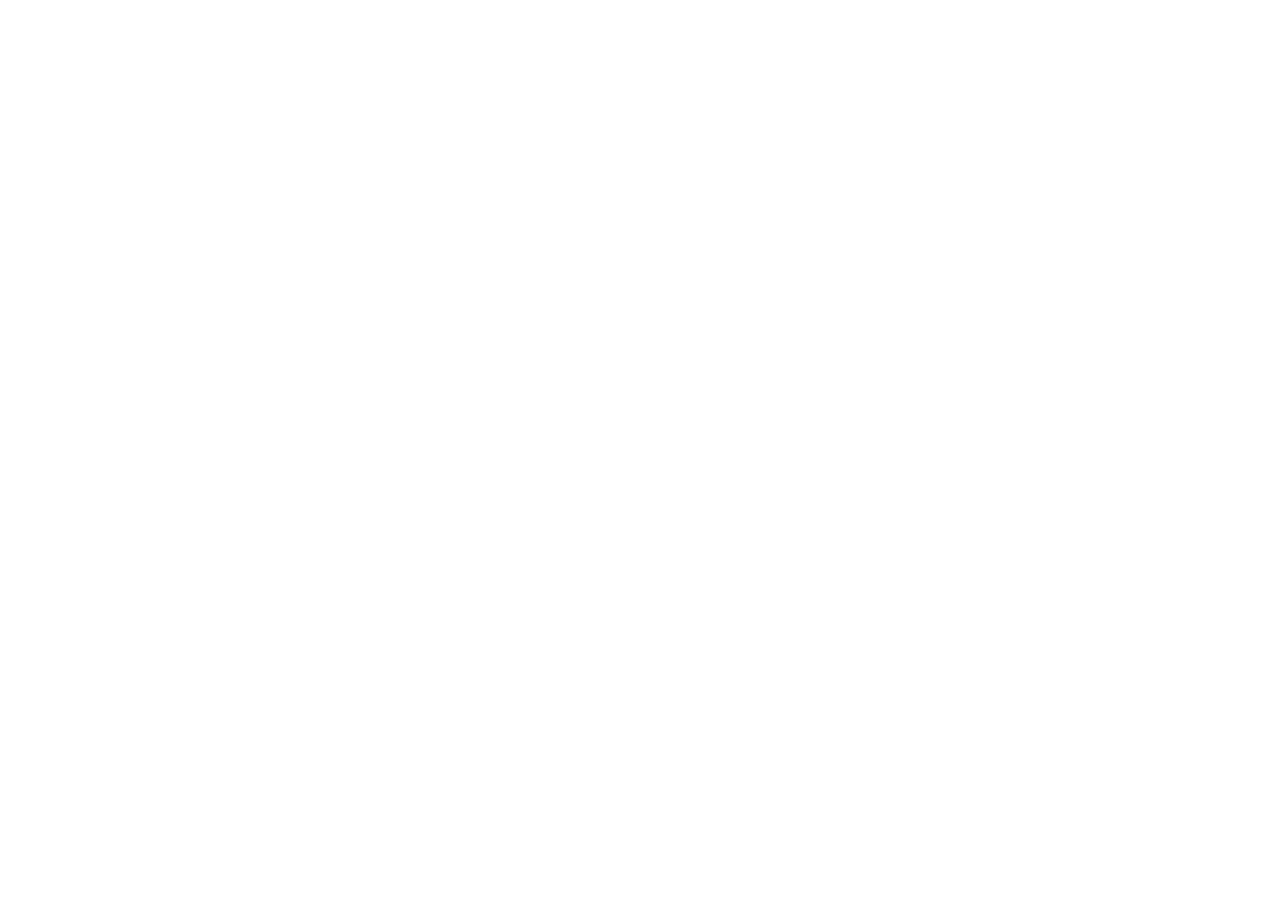
==== index.html @ 14e44bae "Add files via upload" ====
<!doctype html>
<html lang="pt-BR">
<head>
<meta charset="utf-8">
<meta name="viewport" content="width=device-width, initial-scale=1, viewport-fit=cover">
<title>Nemesis</title>
<meta name="description" content="Treino, evolução e acompanhamento no mesmo lugar.">
<meta name="theme-color" content="#0e0c12">
<meta name="apple-mobile-web-app-capable" content="yes">
<meta name="apple-mobile-web-app-status-bar-style" content="black-translucent">
<meta name="apple-mobile-web-app-title" content="Nemesis">
<link rel="manifest" href="manifest.json">
<link rel="icon" href="icons/icon-192.png">
<link rel="apple-touch-icon" href="icons/icon-180.png">
<link rel="stylesheet" href="css/app.css">
</head>
<body>
<div id="app"><div class="carregando cheio"><span class="spin"></span></div></div>
<noscript>O Nemesis precisa de JavaScript ligado.</noscript>
<script src="config.js"></script>
<script src="lib/supabase.js"></script>
<script type="module" src="js/app.js"></script>
</body>
</html>
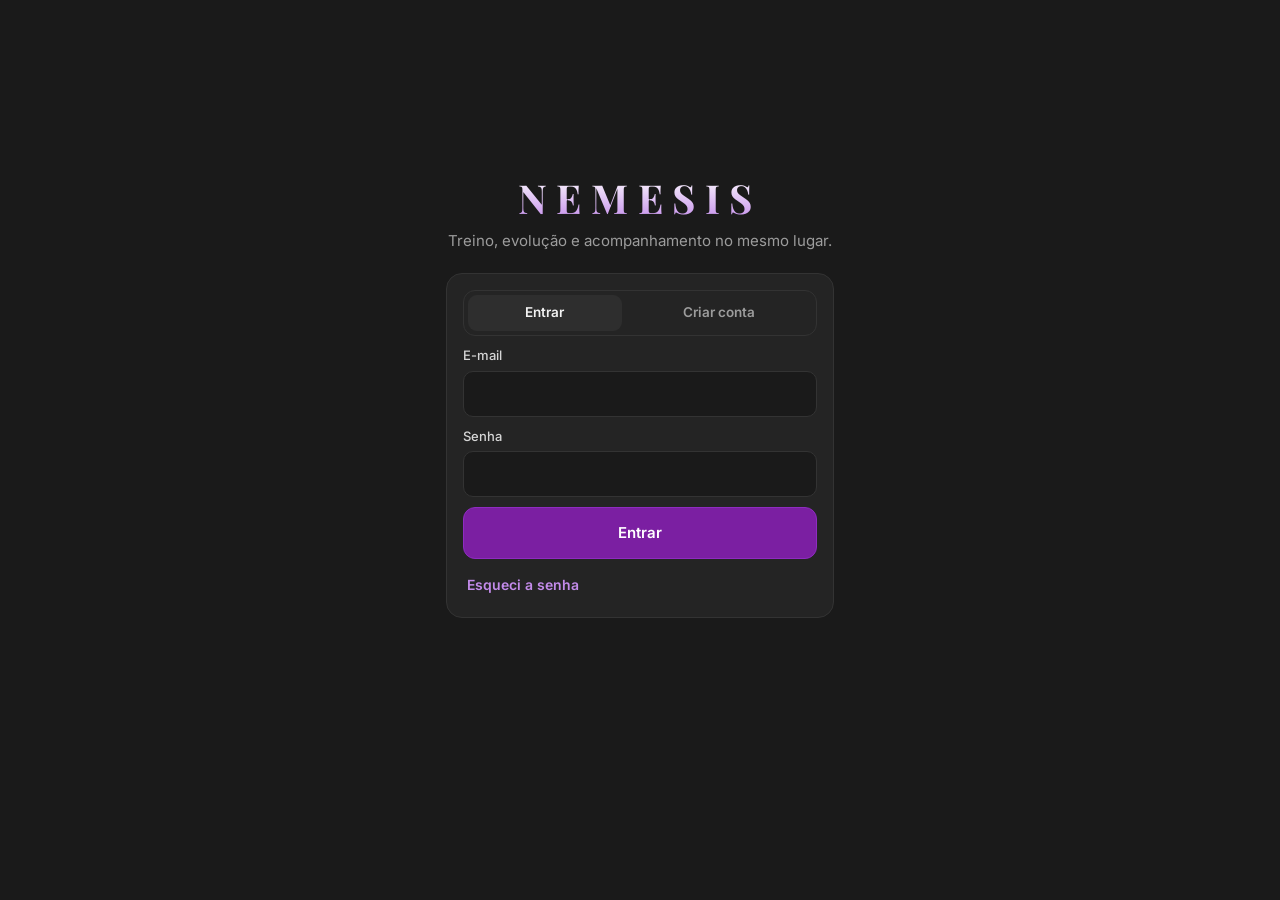
==== commit 5b213ea7: "Painel do treinador minimalista com menu lateral Menu lateral com ícones em dois grupos (recolhe par" ====
--- a/index.html
+++ b/index.html
@@ -5,7 +5,7 @@
 <meta name="viewport" content="width=device-width, initial-scale=1, viewport-fit=cover">
 <title>Nemesis</title>
 <meta name="description" content="Treino, evolução e acompanhamento no mesmo lugar.">
-<meta name="theme-color" content="#0e0c12">
+<meta name="theme-color" content="#1a1a1a">
 <meta name="apple-mobile-web-app-capable" content="yes">
 <meta name="apple-mobile-web-app-status-bar-style" content="black-translucent">
 <meta name="apple-mobile-web-app-title" content="Nemesis">
--- a/css/app.css
+++ b/css/app.css
@@ -0,0 +1,575 @@
+/* ============ NEMESIS · visual ============ */
+@font-face { font-family: 'Inter'; font-weight: 400; font-display: swap; src: url(../lib/fontes/inter-latin-400-normal.woff2) format('woff2'); }
+@font-face { font-family: 'Inter'; font-weight: 500; font-display: swap; src: url(../lib/fontes/inter-latin-500-normal.woff2) format('woff2'); }
+@font-face { font-family: 'Inter'; font-weight: 600; font-display: swap; src: url(../lib/fontes/inter-latin-600-normal.woff2) format('woff2'); }
+@font-face { font-family: 'Inter'; font-weight: 700; font-display: swap; src: url(../lib/fontes/inter-latin-700-normal.woff2) format('woff2'); }
+@font-face { font-family: 'Playfair Display'; font-weight: 600; font-display: swap; src: url(../lib/fontes/playfair-display-latin-600-normal.woff2) format('woff2'); }
+@font-face { font-family: 'Playfair Display'; font-weight: 700; font-display: swap; src: url(../lib/fontes/playfair-display-latin-700-normal.woff2) format('woff2'); }
+@font-face { font-family: 'Playfair Display'; font-style: italic; font-weight: 600; font-display: swap; src: url(../lib/fontes/playfair-display-latin-600-italic.woff2) format('woff2'); }
+
+:root {
+  --fundo: #1a1a1a;
+  --sup: #242424;
+  --sup2: #2e2e2e;
+  --linha: #333333;
+  --texto: #f2f2f2;
+  --suave: #9c9c9c;
+  --lateral: #141414;
+  --roxo: #7b1fa2;
+  --roxo-forte: #8e2cc0;
+  --roxo-claro: #c38bea;
+  --roxo-fundo: rgba(155, 70, 210, .16);
+  --ok: #5fd4a0;
+  --atencao: #f2c14e;
+  --perigo: #ff6b81;
+  --raio: 16px;
+  --serif: 'Playfair Display', Georgia, serif;
+  --sans: 'Inter', system-ui, -apple-system, 'Segoe UI', sans-serif;
+  color-scheme: dark;
+}
+* { box-sizing: border-box; }
+html, body { margin: 0; background: var(--fundo); color: var(--texto); font-family: var(--sans); font-size: 15px; line-height: 1.45; -webkit-font-smoothing: antialiased; }
+body.travado { overflow: hidden; }
+a { color: var(--roxo-claro); text-decoration: none; }
+button { font: inherit; color: inherit; cursor: pointer; }
+h1, h2, h3 { margin: 0; line-height: 1.2; }
+h1 { font-weight: 700; font-size: 24px; letter-spacing: -.01em; }
+h2 { font-size: 18px; }
+h3 { font-size: 15px; font-weight: 600; }
+p { margin: 0; }
+small { color: var(--suave); font-size: 12.5px; }
+
+/* estrutura */
+.tela { min-height: 100vh; }
+.tela.com-nav { padding-bottom: 84px; }
+.topo { position: sticky; top: 0; z-index: 20; display: flex; align-items: center; gap: 16px; padding: 14px 16px; background: rgba(26, 26, 26, .92); backdrop-filter: blur(12px); border-bottom: 1px solid var(--linha); }
+.marca { font-weight: 800; letter-spacing: .32em; font-size: 16px; }
+.topo .btn-texto { margin-left: auto; }
+.conteudo { max-width: 640px; margin: 0 auto; padding: 20px 16px 32px; }
+.conteudo.largo { max-width: 860px; }
+.nav-baixo { position: fixed; bottom: 0; left: 0; right: 0; z-index: 20; display: flex; justify-content: space-around; padding: 8px 4px calc(8px + env(safe-area-inset-bottom)); background: rgba(20, 20, 20, .97); backdrop-filter: blur(12px); border-top: 1px solid var(--linha); }
+.nav-baixo a { flex: 1; display: flex; flex-direction: column; align-items: center; gap: 3px; font-size: 11.5px; color: var(--suave); padding: 4px 0; }
+.nav-baixo a.on { color: var(--roxo-claro); }
+@media (min-width: 900px) {
+  .coach .nav-baixo { display: none; }
+  .tela.coach.com-nav { padding-bottom: 0; }
+}
+
+.pilha { display: flex; flex-direction: column; gap: 14px; }
+.titulo { margin-bottom: 2px; }
+.titulo-acoes { display: flex; align-items: center; justify-content: space-between; gap: 12px; flex-wrap: wrap; }
+.secao { margin-top: 8px; font-size: 18px; }
+.ola .sobre, .boas-vindas .sobre { color: var(--roxo-claro); font-size: 13px; letter-spacing: .08em; text-transform: uppercase; font-weight: 600; }
+.boas-vindas { display: flex; flex-direction: column; gap: 8px; margin-bottom: 14px; }
+.suave { color: var(--suave); font-size: 13.5px; }
+.nota { background: var(--sup2); border-left: 3px solid var(--roxo-forte); padding: 10px 12px; border-radius: 8px; font-size: 13.5px; color: #dcdcdc; }
+.dica { font-size: 12px; color: var(--suave); }
+.acoes { display: flex; gap: 8px; flex-wrap: wrap; align-items: center; }
+.mini-acoes { display: flex; gap: 2px; align-items: center; flex-shrink: 0; }
+
+/* cartões */
+.card { background: var(--sup); border: 1px solid var(--linha); border-radius: var(--raio); padding: 16px; display: flex; flex-direction: column; gap: 10px; text-align: left; width: 100%; }
+button.card, a.card { color: var(--texto); transition: border-color .15s, transform .1s; }
+button.card:hover, a.card:hover { border-color: #474747; }
+button.card:active { transform: scale(.99); }
+.card-topo { display: flex; justify-content: space-between; align-items: center; gap: 10px; }
+.card.vazio { align-items: center; text-align: center; padding: 28px 20px; gap: 8px; }
+.card.vazio p { color: var(--suave); font-size: 14px; }
+.card.alerta { border-color: rgba(255, 107, 129, .45); background: rgba(255, 107, 129, .06); }
+.card.alerta ul { margin: 0; padding-left: 18px; font-size: 13.5px; }
+.card.aviso, .card.pendencia { border-color: rgba(195, 139, 234, .45); background: var(--roxo-fundo); gap: 2px; }
+.card.aviso span, .card.pendencia span { color: var(--suave); font-size: 13px; }
+.card.treino { flex-direction: row; justify-content: space-between; align-items: center; }
+.card.treino.proximo { border-color: var(--roxo-forte); box-shadow: 0 0 0 1px var(--roxo-forte) inset; }
+.card.treino small { display: block; margin-top: 3px; }
+.treino-tags { display: flex; align-items: center; gap: 6px; flex-shrink: 0; }
+.seta { font-size: 22px; color: var(--suave); }
+details.card summary { cursor: pointer; display: flex; justify-content: space-between; align-items: center; list-style: none; }
+details.card summary::-webkit-details-marker { display: none; }
+
+.stats { display: grid; grid-template-columns: repeat(2, 1fr); gap: 10px; }
+@media (min-width: 640px) { .stats { grid-template-columns: repeat(4, 1fr); } }
+.stat { background: var(--sup); border: 1px solid var(--linha); border-radius: 14px; padding: 12px 14px; display: flex; flex-direction: column; gap: 2px; min-width: 0; }
+.stat b { font-size: 21px; font-weight: 700; white-space: nowrap; overflow: hidden; text-overflow: ellipsis; }
+.stat span { font-size: 12px; color: var(--suave); }
+.stat.neg b { color: var(--perigo); }
+.valor { font-weight: 600; white-space: nowrap; }
+
+.tag { font-size: 11.5px; padding: 3px 9px; border-radius: 99px; background: var(--sup2); color: var(--suave); white-space: nowrap; font-weight: 500; }
+.tag.roxo { background: var(--roxo-fundo); color: var(--roxo-claro); }
+.tag.atencao { background: rgba(242, 193, 78, .14); color: var(--atencao); }
+.tag.perigo { background: rgba(255, 107, 129, .14); color: var(--perigo); }
+
+.lista { list-style: none; margin: 0; padding: 0; }
+.linha { display: flex; justify-content: space-between; align-items: center; gap: 10px; padding: 10px 0; border-top: 1px solid var(--linha); }
+.linha:first-child { border-top: 0; padding-top: 2px; }
+.linha > div, .linha > a { display: flex; flex-direction: column; min-width: 0; color: var(--texto); }
+.linha-botao { background: none; border: 0; display: flex; justify-content: space-between; align-items: center; width: 100%; padding: 0; text-align: left; gap: 8px; }
+
+/* botões */
+.btn { display: inline-flex; align-items: center; justify-content: center; gap: 6px; padding: 10px 16px; border-radius: 12px; border: 1px solid var(--linha); background: var(--sup2); color: var(--texto); font-weight: 600; font-size: 14px; text-align: center; }
+.btn:hover { border-color: #474747; }
+.btn.primario { background: var(--roxo); border-color: var(--roxo-forte); color: #fff; }
+.btn.primario:hover { background: var(--roxo-forte); }
+.btn.grande { padding: 14px 18px; font-size: 15px; width: 100%; }
+.btn:disabled { opacity: .55; cursor: default; }
+.btn-texto { background: none; border: 0; color: var(--roxo-claro); font-weight: 600; font-size: 14px; padding: 6px 4px; align-self: flex-start; }
+.btn-texto.perigo { color: var(--perigo); }
+.icone { background: none; border: 0; color: var(--suave); font-size: 16px; width: 32px; height: 32px; border-radius: 8px; display: inline-flex; align-items: center; justify-content: center; }
+.icone:hover { background: var(--sup2); color: var(--texto); }
+
+/* formulários */
+.campo { display: flex; flex-direction: column; gap: 6px; min-width: 0; }
+.rotulo { font-size: 13px; color: #d6d6d6; font-weight: 500; }
+.campo small { font-size: 12px; }
+.input { width: 100%; background: var(--fundo); border: 1px solid var(--linha); color: var(--texto); border-radius: 10px; padding: 11px 12px; font: inherit; font-size: 15px; min-width: 0; }
+.input:focus { outline: none; border-color: var(--roxo-claro); box-shadow: 0 0 0 3px var(--roxo-fundo); }
+.input::placeholder { color: #6e6e6e; }
+.input.curto { width: auto; padding: 8px 10px; font-size: 13.5px; }
+textarea.input { resize: vertical; }
+select.input { appearance: none; background-image: linear-gradient(45deg, transparent 50%, var(--suave) 50%), linear-gradient(135deg, var(--suave) 50%, transparent 50%); background-position: calc(100% - 16px) 50%, calc(100% - 11px) 50%; background-size: 5px 5px; background-repeat: no-repeat; padding-right: 30px; }
+.grade2 { display: grid; grid-template-columns: 1fr 1fr; gap: 12px; }
+.grade3 { display: grid; grid-template-columns: 2fr 1fr 1fr; gap: 10px; }
+.chips { display: flex; flex-wrap: wrap; gap: 8px; }
+.chip { padding: 8px 13px; border-radius: 99px; border: 1px solid var(--linha); background: var(--fundo); font-size: 13.5px; color: #dcdcdc; }
+.chip.on { background: var(--roxo-fundo); border-color: var(--roxo-claro); color: #fff; }
+.toggle { display: flex; align-items: center; gap: 10px; font-size: 14px; cursor: pointer; }
+.toggle input { width: 18px; height: 18px; accent-color: var(--roxo-forte); }
+.escala { display: flex; gap: 6px; }
+.escala button { flex: 1; min-width: 0; padding: 10px 0; border-radius: 10px; border: 1px solid var(--linha); background: var(--fundo); font-weight: 600; }
+.escala button.on { background: var(--roxo); border-color: var(--roxo-claro); color: #fff; }
+.escala-rot { display: flex; justify-content: space-between; font-size: 11.5px; color: var(--suave); }
+.parq { display: flex; flex-direction: column; gap: 8px; padding: 10px 0; border-top: 1px solid var(--linha); font-size: 14px; }
+.destaque { display: flex; justify-content: space-between; align-items: center; gap: 12px; background: var(--roxo-fundo); border-radius: 12px; padding: 12px 14px; font-size: 13.5px; }
+.destaque b { font-size: 22px; }
+
+.abas { display: flex; gap: 4px; overflow-x: auto; padding: 4px; background: var(--sup); border: 1px solid var(--linha); border-radius: 12px; scrollbar-width: none; }
+.abas::-webkit-scrollbar { display: none; }
+.abas button { flex: 1 0 auto; background: none; border: 0; padding: 8px 12px; border-radius: 9px; color: var(--suave); font-weight: 600; font-size: 13.5px; white-space: nowrap; }
+.abas button.on { background: var(--sup2); color: var(--texto); }
+
+/* progresso */
+.progresso { height: 6px; background: var(--sup2); border-radius: 99px; overflow: hidden; }
+.progresso div { height: 100%; background: linear-gradient(90deg, var(--roxo), var(--roxo-claro)); border-radius: 99px; transition: width .3s; }
+
+/* execução */
+.exec-topo { display: flex; flex-direction: column; gap: 8px; }
+.exec-topo h1 { font-size: 24px; }
+.ex-cab { display: flex; gap: 12px; align-items: flex-start; }
+.ex-n { width: 28px; height: 28px; border-radius: 50%; background: var(--roxo-fundo); color: var(--roxo-claro); display: inline-flex; align-items: center; justify-content: center; font-weight: 700; font-size: 13px; flex-shrink: 0; }
+.ex-cab small { display: block; margin-top: 2px; }
+.ultima { font-size: 12.5px; color: var(--roxo-claro); }
+.instr summary { cursor: pointer; font-size: 13.5px; color: var(--roxo-claro); font-weight: 600; }
+.instr p { font-size: 13.5px; margin-top: 6px; color: #dcdcdc; white-space: pre-line; }
+.series { display: flex; flex-direction: column; gap: 6px; }
+.serie { display: grid; grid-template-columns: 56px 1fr 1fr 44px; gap: 8px; align-items: center; }
+.serie.cab span { font-size: 11.5px; color: var(--suave); text-transform: uppercase; letter-spacing: .06em; }
+.serie .input { padding: 9px 10px; text-align: center; }
+.serie.feita .input { background: rgba(155, 70, 210, .1); border-color: transparent; color: #fff; }
+.serie.aquec .s-n { color: var(--atencao); font-size: 12px; }
+.s-n { font-weight: 600; text-align: center; }
+.check { width: 40px; height: 40px; border-radius: 10px; border: 1px solid var(--linha); background: var(--fundo); color: var(--suave); font-weight: 700; flex-shrink: 0; }
+.check.on { background: var(--roxo); border-color: var(--roxo-claro); color: #fff; }
+.descanso { position: fixed; left: 12px; right: 12px; bottom: calc(14px + env(safe-area-inset-bottom)); z-index: 30; max-width: 616px; margin: 0 auto; background: var(--sup2); border: 1px solid var(--roxo-forte); border-radius: 14px; padding: 12px 14px; display: flex; align-items: center; justify-content: space-between; gap: 10px; overflow: hidden; font-weight: 600; box-shadow: 0 10px 30px rgba(0, 0, 0, .5); }
+.descanso > * { position: relative; }
+.descanso-barra { position: absolute !important; left: 0; top: 0; bottom: 0; background: var(--roxo-fundo); transition: width .25s linear; }
+.execucao { padding-bottom: 70px; }
+
+/* coach */
+.card.aluna { flex-direction: row; align-items: center; gap: 12px; }
+.aluna-info { flex: 1; min-width: 0; display: flex; flex-direction: column; }
+.aluna-info b, .aluna-info small { white-space: nowrap; overflow: hidden; text-overflow: ellipsis; }
+.avatar { width: 38px; height: 38px; border-radius: 50%; background: var(--roxo-fundo); color: var(--roxo-claro); display: inline-flex; align-items: center; justify-content: center; font-weight: 700; font-size: 16px; flex-shrink: 0; }
+.avatar.grande { width: 52px; height: 52px; font-size: 22px; }
+.aluna-cab { display: flex; align-items: center; gap: 14px; flex-wrap: wrap; }
+.aluna-cab > div { flex: 1; min-width: 160px; }
+.aluna-cab h1 { font-size: 24px; }
+.itens { margin: 0; padding: 0; list-style: none; counter-reset: it; }
+.itens li { display: flex; justify-content: space-between; align-items: center; gap: 8px; padding: 9px 0; border-top: 1px solid var(--linha); counter-increment: it; }
+.item-info { display: flex; flex-direction: column; min-width: 0; }
+.item-info b::before { content: counter(it) '. '; color: var(--suave); font-weight: 500; }
+.ficha-treino.apagado { opacity: .6; }
+.escolhido { display: flex; justify-content: space-between; align-items: center; background: var(--roxo-fundo); border-radius: 10px; padding: 8px 12px; }
+.sugestoes { display: flex; flex-direction: column; gap: 4px; }
+.sugestoes button { background: var(--sup2); border: 0; border-radius: 8px; padding: 9px 12px; text-align: left; display: flex; justify-content: space-between; gap: 8px; }
+.sugestoes button.criar { color: var(--roxo-claro); font-weight: 600; }
+.resumo-checkin { display: flex; flex-wrap: wrap; gap: 6px; }
+.resumo-checkin span { background: var(--sup2); border-radius: 8px; padding: 5px 9px; font-size: 12.5px; color: var(--suave); }
+.resumo-checkin span b { color: var(--texto); margin-left: 3px; }
+.resumo-checkin span.ruim { background: rgba(255, 107, 129, .12); color: #ffb3c0; }
+.resposta { background: var(--roxo-fundo); border-radius: 12px; padding: 10px 12px; display: flex; flex-direction: column; gap: 4px; font-size: 14px; }
+.resposta b { font-size: 12px; color: var(--roxo-claro); text-transform: uppercase; letter-spacing: .06em; }
+.respostas { margin: 0; display: flex; flex-direction: column; gap: 10px; }
+.respostas dt { font-size: 12.5px; color: var(--suave); }
+.respostas dd { margin: 2px 0 0; font-size: 14px; white-space: pre-line; }
+.respostas.compacta { display: grid; grid-template-columns: 1fr 1fr; gap: 8px 14px; }
+.grade-medidas { margin: 0; display: grid; grid-template-columns: repeat(3, 1fr); gap: 8px; }
+.grade-medidas dt { font-size: 12px; color: var(--suave); }
+.grade-medidas dd { margin: 0; font-weight: 600; font-size: 14px; }
+.baixa { color: var(--ok); margin-left: 4px; } .alta { color: var(--atencao); margin-left: 4px; }
+.mes-nav { display: flex; align-items: center; justify-content: center; gap: 16px; font-size: 16px; text-transform: capitalize; }
+.lanc { justify-content: flex-start; }
+.lanc-info { flex: 1; min-width: 0; display: flex; flex-direction: column; }
+.lanc.despesa .valor { color: var(--perigo); }
+.lanc .check { width: 32px; height: 32px; border-radius: 8px; font-size: 13px; }
+.planos { display: grid; grid-template-columns: repeat(auto-fill, minmax(150px, 1fr)); gap: 8px; }
+.planos div { background: var(--sup2); border-radius: 10px; padding: 10px 12px; display: flex; flex-direction: column; }
+.planos span { font-size: 12.5px; color: var(--suave); }
+
+/* gráficos */
+.grafico { width: 100%; overflow: hidden; }
+.grafico svg { display: block; }
+.grafico .grade { stroke: var(--linha); stroke-width: 1; stroke-dasharray: 3 4; }
+.grafico .eixo { fill: var(--suave); font-size: 10.5px; font-family: var(--sans); }
+.grafico .ponto { fill: var(--sup); stroke: var(--roxo-claro); stroke-width: 2; }
+.grafico .ponto.on { fill: var(--roxo-claro); }
+.grafico .rotulo-ponto { fill: var(--texto); font-size: 12px; font-weight: 700; font-family: var(--sans); }
+.grafico-vazio { font-size: 13px; color: var(--suave); padding: 16px 0; }
+.barras { display: flex; align-items: flex-end; gap: 8px; height: 150px; padding-top: 18px; }
+.barra-col { flex: 1; height: 100%; display: flex; flex-direction: column; align-items: center; justify-content: flex-end; gap: 4px; min-width: 0; }
+.barra { width: 100%; max-width: 44px; background: linear-gradient(180deg, var(--roxo-claro), var(--roxo)); border-radius: 6px 6px 2px 2px; }
+.barra-val { font-size: 10.5px; color: var(--suave); white-space: nowrap; }
+.barra-x { font-size: 11.5px; color: var(--suave); }
+
+/* modal, toast, carregando */
+.modal-fundo { position: fixed; inset: 0; z-index: 50; background: rgba(5, 3, 8, .72); display: flex; align-items: flex-end; justify-content: center; }
+.modal { background: var(--sup); border: 1px solid var(--linha); border-radius: 20px 20px 0 0; width: 100%; max-width: 560px; max-height: 92vh; display: flex; flex-direction: column; animation: sobe .2s ease-out; }
+.modal.largo { max-width: 720px; }
+.modal-topo { display: flex; justify-content: space-between; align-items: center; gap: 10px; padding: 16px 16px 10px; border-bottom: 1px solid var(--linha); }
+.modal-topo h2 { font-size: 17px; }
+.modal-corpo { padding: 16px; overflow-y: auto; }
+@media (min-width: 640px) { .modal-fundo { align-items: center; padding: 20px; } .modal { border-radius: 20px; } }
+@keyframes sobe { from { transform: translateY(24px); opacity: 0; } to { transform: none; opacity: 1; } }
+.toasts { position: fixed; top: 14px; left: 0; right: 0; z-index: 60; display: flex; flex-direction: column; align-items: center; gap: 8px; pointer-events: none; padding: 0 16px; }
+.toast { background: var(--sup2); border: 1px solid var(--linha); padding: 11px 16px; border-radius: 12px; font-size: 14px; font-weight: 500; box-shadow: 0 8px 24px rgba(0, 0, 0, .5); max-width: 460px; animation: sobe .2s; }
+.toast.ok { border-color: rgba(95, 212, 160, .5); }
+.toast.erro { border-color: rgba(255, 107, 129, .6); }
+.toast.recorde { border-color: var(--roxo-claro); background: linear-gradient(90deg, #3b1753, #25182f); }
+.carregando { display: flex; justify-content: center; padding: 40px 0; }
+.carregando.cheio { min-height: 70vh; align-items: center; }
+.spin { width: 26px; height: 26px; border-radius: 50%; border: 3px solid var(--linha); border-top-color: var(--roxo-claro); animation: gira .8s linear infinite; }
+@keyframes gira { to { transform: rotate(360deg); } }
+
+/* entrada */
+.entrada { min-height: 88vh; max-width: 420px; margin: 0 auto; padding: 40px 16px; display: flex; flex-direction: column; justify-content: center; gap: 22px; }
+.entrada-marca { text-align: center; display: flex; flex-direction: column; gap: 8px; }
+.logo { font-family: var(--serif); font-size: 40px; letter-spacing: .24em; font-weight: 700; background: linear-gradient(180deg, #fff, var(--roxo-claro)); -webkit-background-clip: text; background-clip: text; color: transparent; }
+.entrada-marca p { color: var(--suave); }
+.faixa-demo { background: #2a1640; color: var(--roxo-claro); text-align: center; font-size: 12.5px; padding: 6px 12px; font-weight: 500; }
+.faixa-demo .btn-texto { font-size: 12.5px; padding: 0 2px; display: inline; }
+
+@media (max-width: 380px) { .grade2 { grid-template-columns: 1fr; } .respostas.compacta { grid-template-columns: 1fr; } .serie { grid-template-columns: 48px 1fr 1fr 42px; gap: 6px; } }
+.atalhos { display: grid; grid-template-columns: 1fr 1fr; gap: 10px; }
+.atalhos .card { gap: 2px; }
+
+/* ============ Crônica: variáveis do tema grego ============ */
+:root { --lacre: #b3261e; --lacre-fundo: rgba(179, 38, 30, .16); --ouro: #d9b35b; --ouro-fundo: rgba(217, 179, 91, .14); --marmore: #1a1a1a; --mono: ui-monospace, 'SF Mono', Menlo, Consolas, monospace; }
+.card.apagado, section.apagado { opacity: .55; }
+.mono { font-family: var(--mono); font-size: 13px; }
+.btn.mini { padding: 6px 11px; font-size: 13px; border-radius: 9px; }
+.btn.fantasma { background: transparent; }
+.btn.ouro { border-color: rgba(217, 179, 91, .55); color: var(--ouro); background: var(--ouro-fundo); }
+.btn-texto.mini { font-size: 13px; padding: 2px 4px; }
+.check.pequeno { width: 30px; height: 30px; border-radius: 8px; font-size: 13px; }
+.descricao-regra { color: var(--roxo-claro); }
+h2.bloco { font-size: 16px; font-weight: 700; }
+
+/* ============ Acrópole ============ */
+.conteudo.acropole { max-width: 1180px; }
+.comando { display: flex; flex-direction: column; gap: 16px; }
+.lacre { display: flex; align-items: center; gap: 12px; width: 100%; text-align: left; background: var(--lacre-fundo); border: 1px solid rgba(179, 38, 30, .45); border-left: 4px solid var(--lacre); border-radius: 12px; padding: 12px 14px; color: #ffd9d5; font-size: 14px; }
+.lacre b { color: #fff; }
+.lacre-ver { margin-left: auto; font-weight: 700; color: #fff; }
+.lacre-ponto { width: 10px; height: 10px; border-radius: 50%; background: #ff5a4e; flex-shrink: 0; animation: pulsa 2s ease-in-out infinite; }
+@keyframes pulsa { 0%, 70%, 100% { box-shadow: 0 0 0 0 rgba(255, 90, 78, 0); } 20% { box-shadow: 0 0 0 6px rgba(255, 90, 78, .35); } }
+@media (prefers-reduced-motion: reduce) { .lacre-ponto { animation: none; } }
+.vazio-texto { padding: 14px 0; text-align: center; }
+.visao { display: flex; gap: 12px; padding: 12px; border-radius: 12px; background: var(--fundo); border: 1px solid var(--linha); border-left-width: 4px; }
+.visao-sinal { font-size: 15px; width: 18px; text-align: center; flex-shrink: 0; line-height: 1.5; }
+.visao-corpo { display: flex; flex-direction: column; gap: 6px; min-width: 0; flex: 1; }
+.visao-corpo p { font-size: 14.5px; }
+.visao.critica { border-left-color: var(--lacre); background: linear-gradient(90deg, var(--lacre-fundo), transparent 70%); }
+.visao.critica .visao-sinal { color: #ff5a4e; }
+.visao.atencao { border-left-color: var(--atencao); }
+.visao.atencao .visao-sinal { color: var(--atencao); }
+.visao.tarefa { border-left-color: var(--roxo-claro); }
+.visao.tarefa .visao-sinal { color: var(--roxo-claro); }
+.visao.gloria { border-left-color: var(--ouro); background: linear-gradient(90deg, rgba(217, 179, 91, .1), transparent 70%); }
+.visao.gloria .visao-sinal { color: var(--ouro); }
+.agenda-dia { display: flex; flex-direction: column; gap: 6px; }
+.agenda-dia h4, .agenda-item { display: flex; align-items: center; gap: 10px; padding: 8px 10px; border-radius: 10px; background: var(--fundo); }
+.agenda-item > div:nth-child(2) { flex: 1; min-width: 0; display: flex; flex-direction: column; }
+.agenda-item.feito { opacity: .5; }
+.agenda-item.marco .agenda-hora { color: var(--ouro); }
+.agenda-hora { font-variant-numeric: tabular-nums; font-size: 13px; color: var(--roxo-claro); width: 38px; flex-shrink: 0; }
+
+/* ============ Dossiê e Selo ============ */
+.selo { position: fixed; right: 16px; bottom: calc(86px + env(safe-area-inset-bottom)); z-index: 25; width: 60px; height: 60px; border-radius: 50%; border: 2px solid rgba(255, 255, 255, .15);
+  background: radial-gradient(circle at 35% 30%, #a13fd0, #6a1591 60%, #4b0d68); color: #fff; font-family: var(--serif); font-size: 26px; font-weight: 700; box-shadow: 0 8px 22px rgba(0, 0, 0, .55), inset 0 -3px 6px rgba(0, 0, 0, .3); touch-action: manipulation; user-select: none; -webkit-user-select: none; }
+.selo:active { transform: scale(.94); }
+@media (min-width: 900px) { .selo { bottom: 24px; } }
+.tags-selo { display: grid; grid-template-columns: 1fr 1fr; gap: 8px; }
+.tag-selo { padding: 14px 10px; border-radius: 12px; border: 1px solid var(--linha); background: var(--fundo); font-weight: 600; font-size: 14px; }
+.tag-selo.on { background: var(--roxo-fundo); border-color: var(--roxo-claro); }
+.regua { display: grid; grid-template-columns: repeat(11, 1fr); gap: 4px; }
+.regua button { padding: 9px 0; border-radius: 8px; border: 1px solid var(--linha); background: var(--fundo); font-weight: 600; font-size: 13px; min-width: 0; }
+.regua button.on { background: var(--roxo); border-color: var(--roxo-claro); color: #fff; }
+.toast-acao { position: fixed; left: 50%; transform: translateX(-50%); bottom: calc(160px + env(safe-area-inset-bottom)); z-index: 60; display: flex; align-items: center; gap: 14px; background: var(--sup2); border: 1px solid var(--roxo-claro); border-radius: 12px; padding: 10px 14px; font-size: 14px; box-shadow: 0 8px 24px rgba(0, 0, 0, .5); }
+.toast-acao button { background: none; border: 0; color: var(--roxo-claro); font-weight: 700; }
+.tabuleta { background: #1b1720; border: 1px solid #332a3d; border-radius: 14px; padding: 14px; display: flex; flex-direction: column; gap: 10px; background-image: repeating-linear-gradient(0deg, rgba(255,255,255,.015) 0 2px, transparent 2px 6px); }
+.tabuleta-texto { display: flex; flex-direction: column; gap: 4px; filter: blur(6px); user-select: none; transition: filter .2s; }
+.tabuleta.aberta .tabuleta-texto { filter: none; user-select: text; }
+.carimbo { font-family: var(--mono); font-size: 12px; color: var(--suave); }
+.tag-lesao { background: var(--lacre-fundo); color: #ffb3ab; }
+.tag-pausa { background: rgba(242, 193, 78, .14); color: var(--atencao); }
+.tag-psicologia { background: var(--roxo-fundo); color: var(--roxo-claro); }
+.tag-ajuste_rota { background: rgba(95, 212, 160, .12); color: var(--ok); }
+
+/* ============ Formulário vivo ============ */
+.vivo .pergunta { display: flex; flex-direction: column; gap: 8px; padding-top: 12px; border-top: 1px solid var(--linha); }
+.vivo .pergunta:first-of-type { border-top: 0; }
+.papiro { background: linear-gradient(180deg, #2a2418, #221d15); border: 1px solid rgba(217, 179, 91, .5); border-radius: 12px; padding: 10px 12px; display: flex; flex-direction: column; gap: 4px; font-size: 13.5px; color: #efe6d0; animation: desenrola .2s ease-out; }
+.papiro b { color: var(--ouro); }
+.papiro a { font-size: 12.5px; color: var(--ouro); }
+.papiro.atencao { border-color: rgba(242, 193, 78, .7); }
+.papiro.alerta { border-color: var(--lacre); background: linear-gradient(180deg, #2c1614, #22120f); }
+.papiro.alerta b { color: #ff9b91; }
+.papiro.abertura { font-family: var(--serif); font-size: 15.5px; font-style: italic; }
+@keyframes desenrola { from { clip-path: inset(0 0 100% 0); } to { clip-path: inset(0 0 0 0); } }
+@media (prefers-reduced-motion: reduce) { .papiro { animation: none; } }
+.rir { display: flex; flex-direction: column; gap: 6px; }
+.rir button { display: flex; align-items: center; gap: 12px; text-align: left; padding: 10px 12px; border-radius: 10px; border: 1px solid var(--linha); background: var(--fundo); font-size: 14px; }
+.rir button b { width: 34px; flex-shrink: 0; font-size: 15px; }
+.rir button.on { background: var(--roxo-fundo); border-color: var(--roxo-claro); }
+.mapa { display: flex; flex-direction: column; gap: 4px; }
+.mapa-linha { display: flex; align-items: center; justify-content: space-between; gap: 10px; padding: 4px 0; font-size: 14px; }
+.mapa-botoes { display: flex; gap: 6px; }
+.mapa-b { width: 44px; height: 44px; border-radius: 10px; border: 1px solid var(--linha); background: var(--fundo); color: var(--suave); font-weight: 700; }
+.mapa-b.leve { background: rgba(242, 193, 78, .18); border-color: var(--atencao); color: #fff; }
+.mapa-b.media { background: rgba(255, 140, 60, .28); border-color: #ff8c3c; color: #fff; }
+.mapa-b.forte { background: var(--lacre); border-color: #ff5a4e; color: #fff; }
+.mapa-resumo { margin: 4px 0 0; padding-left: 18px; font-size: 13.5px; color: #dcdcdc; }
+.form-card { gap: 4px; }
+
+/* ============ Agenda semanal ============ */
+.semana-grade { display: grid; grid-template-columns: 1fr; gap: 8px; }
+@media (min-width: 900px) { .semana-grade { grid-template-columns: repeat(7, 1fr); } }
+.semana-dia { background: var(--sup); border: 1px solid var(--linha); border-radius: 12px; padding: 10px; display: flex; flex-direction: column; gap: 6px; min-height: 60px; }
+.semana-dia.hoje { border-color: var(--roxo-claro); }
+.semana-dia h4 { margin: 0; font-size: 13px; }
+.semana-item { text-align: left; background: var(--fundo); border: 1px solid var(--linha); border-radius: 8px; padding: 6px 8px; display: flex; flex-direction: column; gap: 1px; font-size: 13px; }
+.semana-item span { font-size: 11.5px; color: var(--roxo-claro); }
+.semana-item.marco span { color: var(--ouro); }
+.semana-item.feito { opacity: .5; }
+.card.meso.limite { border-color: rgba(242, 193, 78, .5); }
+
+/* ============ relatório de evolução (folhas claras, prontas para PDF) ============ */
+.relatorio-controles .mes-nav { text-transform: none; }
+.relatorio-controles .mes-nav b { min-width: 170px; text-align: center; }
+.rel-extras summary { cursor: pointer; color: var(--roxo-claro); font-weight: 600; font-size: 14px; padding: 4px 0; }
+.rel-extras[open] summary { margin-bottom: 10px; }
+.relatorio-folhas {
+  --rf-papel: #ffffff; --rf-tinta: #16131b; --rf-suave: #6f6878; --rf-linha: #e7e3ec; --rf-escuro: #16131b;
+  --rf-acento: #7b1fa2; --rf-acento-claro: #c38bea; --rf-trilho: #efeaf3; --rf-inativo: #2b2631;
+  display: flex; flex-direction: column; gap: 16px; color-scheme: light;
+}
+.folha { position: relative; background: var(--rf-papel); color: var(--rf-tinta); border-radius: 12px; padding: 34px 34px 56px; max-width: 794px; width: 100%; margin: 0 auto; display: flex; flex-direction: column; gap: 16px; overflow: hidden; }
+.folha h2 { font-family: var(--serif); font-size: 30px; font-weight: 700; color: var(--rf-tinta); }
+.folha small { color: var(--rf-suave); font-size: 11.5px; }
+.rf-sobre { font-size: 10.5px; font-weight: 700; letter-spacing: .22em; text-transform: uppercase; color: var(--rf-acento); display: flex; gap: 10px; align-items: baseline; flex-wrap: wrap; }
+.rf-cab .rf-sobre::before { content: ''; width: 22px; height: 2px; background: var(--rf-acento); align-self: center; }
+.rf-cab { display: flex; flex-direction: column; gap: 6px; margin-bottom: 4px; }
+.rf-leve { color: var(--rf-suave); font-weight: 400; letter-spacing: 0; text-transform: none; font-size: 12px; }
+.rf-acento { color: var(--rf-acento) !important; }
+.rf-rot { font-size: 9.5px; font-weight: 700; letter-spacing: .18em; text-transform: uppercase; color: var(--rf-suave); }
+.rf-dado { display: flex; flex-direction: column; gap: 3px; min-width: 0; }
+.rf-dado b { font-size: 26px; font-weight: 700; line-height: 1.1; overflow-wrap: anywhere; }
+.rf-grade3 { display: grid; grid-template-columns: repeat(3, 1fr); gap: 18px; padding: 16px 18px; border-bottom: 1px solid var(--rf-linha); }
+.rf-grade3.rf-escuro { background: var(--rf-escuro); color: #fff; border-radius: 6px; border: 0; }
+.rf-grade3.rf-escuro .rf-rot { color: var(--rf-acento-claro); }
+.rf-grade3.rf-escuro small { color: #b9b1c4; }
+.rf-grade3.rf-escuro .rf-acento { color: var(--rf-acento-claro) !important; }
+.rf-duas { display: grid; grid-template-columns: 1fr 1fr; gap: 22px; font-size: 13.5px; line-height: 1.5; }
+.rf-duas .rf-sobre { margin-bottom: 6px; }
+.rf-msg { border-left: 3px solid var(--rf-acento); background: #f7f2fa; padding: 12px 14px; border-radius: 6px; font-size: 13.5px; white-space: pre-line; }
+.rf-msg .rf-sobre { margin-bottom: 4px; }
+.rf-barra-nota { background: var(--rf-escuro); color: #e9e4ef; padding: 11px 14px; border-radius: 6px; font-size: 12.5px; }
+.rf-barra-nota b { color: #fff; }
+.rf-rodape { position: absolute; left: 34px; right: 34px; bottom: 18px; display: flex; justify-content: space-between; font-size: 10px; letter-spacing: .16em; text-transform: uppercase; color: var(--rf-suave); border-top: 1px solid var(--rf-linha); padding-top: 8px; }
+
+/* capa */
+.rf-capa { min-height: 560px; justify-content: space-between; }
+.rf-marca { display: flex; flex-direction: column; gap: 2px; }
+.rf-logo { font-family: var(--serif); font-weight: 700; letter-spacing: .3em; font-size: 20px; }
+.rf-capa-meio { display: flex; flex-direction: column; gap: 10px; position: relative; z-index: 1; }
+.rf-capa h1 { font-family: var(--serif); font-size: 50px; line-height: 1.02; color: var(--rf-tinta); max-width: 420px; }
+.rf-capa h1 em { color: var(--rf-acento); font-style: italic; }
+.rf-aluna { font-size: 22px; font-weight: 600; margin-top: 8px; }
+.rf-faixa { position: absolute; right: 0; bottom: 110px; width: 58%; height: 190px; display: flex; align-items: flex-end; gap: 0; }
+.rf-faixa i { flex: 1; background: var(--rf-acento); }
+.rf-faixa i:nth-child(1) { height: 22%; opacity: .25; } .rf-faixa i:nth-child(2) { height: 40%; opacity: .4; } .rf-faixa i:nth-child(3) { height: 58%; opacity: .6; }
+.rf-faixa i:nth-child(4) { height: 78%; opacity: .8; } .rf-faixa i:nth-child(5) { height: 100%; }
+.rf-capa-pe { display: grid; grid-template-columns: repeat(3, 1fr); gap: 16px; background: var(--rf-escuro); color: #fff; margin: 0 -34px -56px; padding: 22px 34px 26px; }
+.rf-capa-pe .rf-rot { color: var(--rf-acento-claro); }
+.rf-capa-pe b { font-size: 18px; }
+.rf-capa-pe small { color: #b9b1c4; }
+
+/* barras horizontais */
+.rf-barras { display: flex; flex-direction: column; gap: 9px; }
+.rf-barra-linha { display: grid; grid-template-columns: minmax(120px, 34%) 1fr 52px; gap: 12px; align-items: center; font-size: 12.5px; break-inside: avoid; }
+.rf-barra-nome { display: flex; flex-direction: column; line-height: 1.25; }
+.rf-barra-nome small { font-size: 10.5px; }
+.rf-barra-trilho { height: 12px; display: block; }
+.rf-barra-trilho.fundo { background: var(--rf-trilho); border-radius: 0 4px 4px 0; }
+.rf-barra-trilho i { display: block; height: 100%; background: var(--rf-inativo); border-radius: 0 4px 4px 0; }
+.rf-barra-trilho i.on { background: var(--rf-acento); }
+.rf-barra-linha > b { text-align: right; font-size: 12.5px; font-variant-numeric: tabular-nums; }
+
+/* tabela */
+.rf-tabela { width: 100%; border-collapse: collapse; font-size: 12px; }
+.rf-tabela th { text-align: left; font-size: 9.5px; letter-spacing: .16em; text-transform: uppercase; color: var(--rf-suave); font-weight: 700; padding: 6px 8px; border-bottom: 1px solid var(--rf-tinta); }
+.rf-tabela td { padding: 6px 8px; border-bottom: 1px solid var(--rf-linha); font-variant-numeric: tabular-nums; }
+.rf-tabela tr { break-inside: avoid; }
+.rf-tabela td:first-child, .rf-tabela th:first-child { padding-left: 0; }
+.rf-tabela td:not(:nth-child(2)) { white-space: nowrap; }
+.rf-tabela td:first-child { white-space: normal; }
+.rf-pe-nota { font-size: 10.5px; }
+
+/* frequência */
+.rf-freq { display: grid; grid-template-columns: 180px 1fr; gap: 24px; align-items: start; }
+.rf-freq > div:first-child { display: flex; flex-direction: column; gap: 4px; }
+.rf-grande { font-size: 54px; font-weight: 700; line-height: 1; }
+.rf-semanas { display: flex; flex-direction: column; gap: 5px; }
+.rf-semana { display: grid; grid-template-columns: 44px 1fr; gap: 10px; align-items: center; font-size: 11px; color: var(--rf-suave); font-variant-numeric: tabular-nums; }
+.rf-quadros { display: flex; gap: 3px; flex-wrap: wrap; }
+.rf-quadros i, .rf-legenda i { width: 22px; height: 16px; display: inline-block; border-radius: 3px; }
+.rf-legenda { display: flex; gap: 14px; font-size: 11px; color: var(--rf-suave); margin-top: 6px; flex-wrap: wrap; }
+.rf-legenda span { display: inline-flex; gap: 6px; align-items: center; }
+.rf-legenda i { width: 12px; height: 12px; }
+i.feito { background: var(--rf-acento); }
+i.feito.extra { background: repeating-linear-gradient(45deg, var(--rf-acento) 0 3px, var(--rf-acento-claro) 3px 6px); }
+i.falta { background: var(--rf-trilho); box-shadow: inset 0 0 0 1px var(--rf-linha); }
+.rf-rpe { display: flex; gap: 2px; margin-top: 4px; }
+.rf-rpe i { flex: 1; max-width: 14px; height: 6px; background: var(--rf-trilho); }
+.rf-rpe i.on { background: var(--rf-acento); }
+
+/* fotos */
+.rf-fotos { display: grid; grid-template-columns: 1fr 1fr; gap: 12px; }
+.rf-fotos figure { margin: 0; display: flex; flex-direction: column; gap: 8px; }
+.rf-fotos img, .rf-foto-vazia { width: 100%; aspect-ratio: 3 / 4; object-fit: cover; border-radius: 4px; background: var(--rf-trilho); }
+.rf-foto-vazia { display: grid; place-items: center; color: var(--rf-suave); font-size: 12px; }
+.rf-fotos figcaption { font-size: 10.5px; font-weight: 700; letter-spacing: .2em; text-transform: uppercase; color: var(--rf-suave); }
+
+@media (max-width: 560px) {
+  .folha { padding: 22px 18px 50px; border-radius: 10px; }
+  .folha h2 { font-size: 24px; }
+  .rf-grade3 { gap: 12px; padding: 14px 12px; }
+  .rf-dado b { font-size: 20px; }
+  .rf-duas, .rf-freq { grid-template-columns: 1fr; }
+  .rf-capa { min-height: 480px; }
+  .rf-capa h1 { font-size: 38px; }
+  .rf-faixa { width: 70%; height: 130px; bottom: 120px; opacity: .9; }
+  .rf-capa-pe { margin: 0 -18px -50px; padding: 18px; }
+  .rf-rodape { left: 18px; right: 18px; }
+  .rf-barra-linha { grid-template-columns: 110px 1fr 44px; gap: 8px; }
+  .rf-tabela { font-size: 11px; }
+}
+
+/* impressão: sai só o relatório, uma folha A4 por seção */
+@media print {
+  @page { size: A4; margin: 0; }
+  html, body { background: #fff !important; }
+  body :not(:has(.relatorio-folhas)):not(.relatorio-folhas):not(.relatorio-folhas *) { display: none !important; }
+  body :has(.relatorio-folhas) { padding: 0 !important; margin: 0 !important; max-width: none !important; background: #fff !important; border: 0 !important; gap: 0 !important; min-height: 0 !important; }
+  .relatorio-folhas { gap: 0; }
+  .relatorio-folhas * { -webkit-print-color-adjust: exact; print-color-adjust: exact; }
+  .folha { width: 210mm; max-width: none; min-height: 296mm; border-radius: 0; margin: 0; padding: 16mm 14mm 20mm; break-after: page; }
+  .folha:last-child { break-after: auto; }
+  .rf-capa { justify-content: space-between; }
+  .rf-capa h1 { font-size: 64px; max-width: 520px; }
+  .rf-faixa { height: 300px; bottom: 150px; }
+  .rf-capa-pe { margin: 0 -14mm -20mm; padding: 26px 14mm 30px; }
+  .rf-rodape { left: 14mm; right: 14mm; bottom: 8mm; }
+}
+
+/* ============ casca do treinador: menu lateral + barra superior ============ */
+.ico { flex-shrink: 0; display: block; }
+.casca { --larg-menu: 240px; }
+.casca.recolhido { --larg-menu: 64px; }
+.lateral { position: fixed; top: 0; bottom: 0; left: 0; z-index: 40; width: 260px; background: var(--lateral); border-right: 1px solid var(--linha); display: flex; flex-direction: column; padding: 0 10px 14px; transform: translateX(-100%); transition: transform .2s ease, width .2s ease; overflow-x: hidden; overflow-y: auto; }
+.lateral-topo { height: 64px; display: flex; align-items: center; padding: 0 12px; flex-shrink: 0; }
+.lateral-nav { display: flex; flex-direction: column; margin-top: 8px; }
+.lateral-grupo { display: flex; flex-direction: column; gap: 2px; padding: 10px 0; border-bottom: 1px solid var(--linha); }
+.lateral-grupo:last-child { border-bottom: 0; }
+.lateral a, .lateral-sair { display: flex; align-items: center; gap: 12px; padding: 11px 12px; border-radius: 8px; color: var(--texto); font-size: 14.5px; font-weight: 500; white-space: nowrap; background: none; border: 0; text-align: left; width: 100%; position: relative; }
+.lateral a:hover, .lateral-sair:hover { background: var(--sup); }
+.lateral a.on { background: var(--roxo-fundo); color: var(--roxo-claro); }
+.lateral a.on::before { content: ''; position: absolute; left: 0; top: 8px; bottom: 8px; width: 3px; border-radius: 3px; background: var(--roxo-claro); }
+.lateral-sair { margin-top: auto; color: var(--suave); border-top: 1px solid var(--linha); border-radius: 0; padding-top: 16px; }
+.lateral-fundo { display: none; }
+.casca.gaveta .lateral { transform: none; box-shadow: 0 0 40px rgba(0, 0, 0, .6); }
+.casca.gaveta .lateral-fundo { display: block; position: fixed; inset: 0; z-index: 35; background: rgba(0, 0, 0, .55); }
+.casca .topo { height: 64px; padding: 0 16px; gap: 14px; }
+.casca .topo .icone { width: 38px; height: 38px; color: var(--texto); }
+.usuario { position: relative; margin-left: auto; }
+.usuario summary { list-style: none; cursor: pointer; display: flex; align-items: center; gap: 10px; font-size: 13.5px; padding: 4px 6px; border-radius: 10px; }
+.usuario summary::-webkit-details-marker { display: none; }
+.usuario summary b { font-weight: 600; letter-spacing: .01em; max-width: 42vw; overflow: hidden; text-overflow: ellipsis; white-space: nowrap; }
+.usuario[open] summary { background: var(--sup); }
+.usuario > div { position: absolute; right: 0; top: 46px; background: var(--sup); border: 1px solid var(--linha); border-radius: 10px; padding: 6px; display: flex; flex-direction: column; min-width: 180px; box-shadow: 0 12px 30px rgba(0, 0, 0, .5); z-index: 30; }
+.usuario a, .usuario button { padding: 10px 12px; border-radius: 8px; color: var(--texto); background: none; border: 0; text-align: left; font-size: 14px; }
+.usuario a:hover, .usuario button:hover { background: var(--sup2); }
+.avatar.mini { width: 32px; height: 32px; font-size: 14px; }
+@media (max-width: 899px) { .usuario summary b { display: none; } }
+@media (min-width: 900px) {
+  .lateral { transform: none; width: var(--larg-menu); }
+  .casca-corpo { margin-left: var(--larg-menu); transition: margin-left .2s ease; }
+  .casca .topo .marca { display: inline; }
+  .casca.recolhido .lateral { padding: 0 8px 14px; }
+  .casca.recolhido .lateral span, .casca.recolhido .lateral .marca { display: none; }
+  .casca.recolhido .lateral a, .casca.recolhido .lateral-sair { justify-content: center; padding: 11px 0; }
+  .casca .lateral-topo .marca { display: none; }
+}
+
+/* ============ Acrópole: painel minimalista ============ */
+.kpis { display: grid; grid-template-columns: repeat(3, 1fr); gap: 16px; }
+.kpi { display: flex; align-items: center; gap: 14px; background: var(--sup); border: 1px solid var(--linha); border-radius: 18px; padding: 28px 22px; min-height: 150px; text-align: left; color: var(--texto); transition: border-color .15s; }
+.kpi:hover { border-color: #474747; }
+.kpi-txt { display: flex; flex-direction: column; gap: 6px; flex: 1; min-width: 0; }
+.kpi-txt b { font-size: 30px; font-weight: 700; line-height: 1.1; white-space: nowrap; overflow: hidden; text-overflow: ellipsis; }
+.kpi-rot { font-size: 13px; font-weight: 700; letter-spacing: .02em; text-transform: uppercase; color: var(--suave); display: inline-flex; align-items: center; gap: 8px; }
+.kpi-olho { display: inline-flex; color: var(--suave); cursor: pointer; border-radius: 6px; padding: 2px; }
+.kpi-olho:hover { color: var(--texto); }
+.kpi-ico { color: #cfcfcf; stroke-width: 1.5; }
+.suave-ico { color: var(--suave); }
+.paineis { display: grid; grid-template-columns: repeat(3, 1fr); gap: 16px; align-items: stretch; }
+.painel { background: var(--sup); border: 1px solid var(--linha); border-radius: 18px; padding: 20px; display: flex; flex-direction: column; gap: 14px; min-width: 0; min-height: 420px; }
+.painel-topo { display: flex; justify-content: space-between; align-items: flex-start; gap: 10px; }
+.painel-topo small { display: block; margin-top: 4px; }
+.painel-topo .btn-texto { padding: 0; font-size: 13.5px; white-space: nowrap; }
+h2.bloco.com-ico { display: flex; align-items: center; gap: 8px; }
+.icone.redondo { width: 40px; height: 40px; border-radius: 50%; border: 1px solid var(--linha); color: var(--texto); }
+.icone.redondo.on { border-color: var(--roxo-claro); color: var(--roxo-claro); }
+.ferramentas { display: flex; flex-direction: column; gap: 8px; }
+.ferramenta { display: flex; align-items: center; gap: 14px; padding: 12px 14px; border: 1px solid var(--linha); border-radius: 12px; background: var(--fundo); color: var(--texto); transition: border-color .15s; }
+.ferramenta:hover { border-color: #474747; }
+.ferramenta-ico { width: 36px; height: 36px; border-radius: 10px; background: var(--sup2); display: grid; place-items: center; color: #cfcfcf; flex-shrink: 0; }
+.ferramenta-txt { display: flex; flex-direction: column; flex: 1; min-width: 0; }
+.ferramenta-txt b { font-size: 14.5px; font-weight: 600; }
+.ferramenta-txt small { font-size: 12.5px; white-space: nowrap; overflow: hidden; text-overflow: ellipsis; }
+.painel-vazio { flex: 1; display: flex; flex-direction: column; align-items: center; justify-content: center; gap: 8px; color: var(--suave); text-align: center; padding: 20px 0; }
+.painel-vazio p { color: var(--texto); font-size: 14.5px; }
+.painel-vazio .btn-texto { align-self: center; }
+.painel .agenda-dia .btn-texto { align-self: flex-start; }
+.notificacoes { display: flex; flex-direction: column; gap: 8px; max-height: 520px; overflow-y: auto; margin-right: -6px; padding-right: 6px; }
+.notificacoes .visao { padding: 10px; }
+.notificacoes .visao-corpo p { font-size: 13.5px; }
+@media (max-width: 1100px) { .paineis { grid-template-columns: 1fr 1fr; } .paineis > :last-child { grid-column: 1 / -1; } .painel { min-height: 0; } }
+@media (max-width: 720px) {
+  .kpis { grid-template-columns: 1fr; gap: 10px; }
+  .kpi { min-height: 0; padding: 18px; border-radius: 14px; }
+  .kpi-txt b { font-size: 24px; }
+  .kpi-ico { width: 28px; height: 28px; }
+  .paineis { grid-template-columns: 1fr; gap: 12px; }
+  .painel { border-radius: 14px; padding: 16px; }
+}
